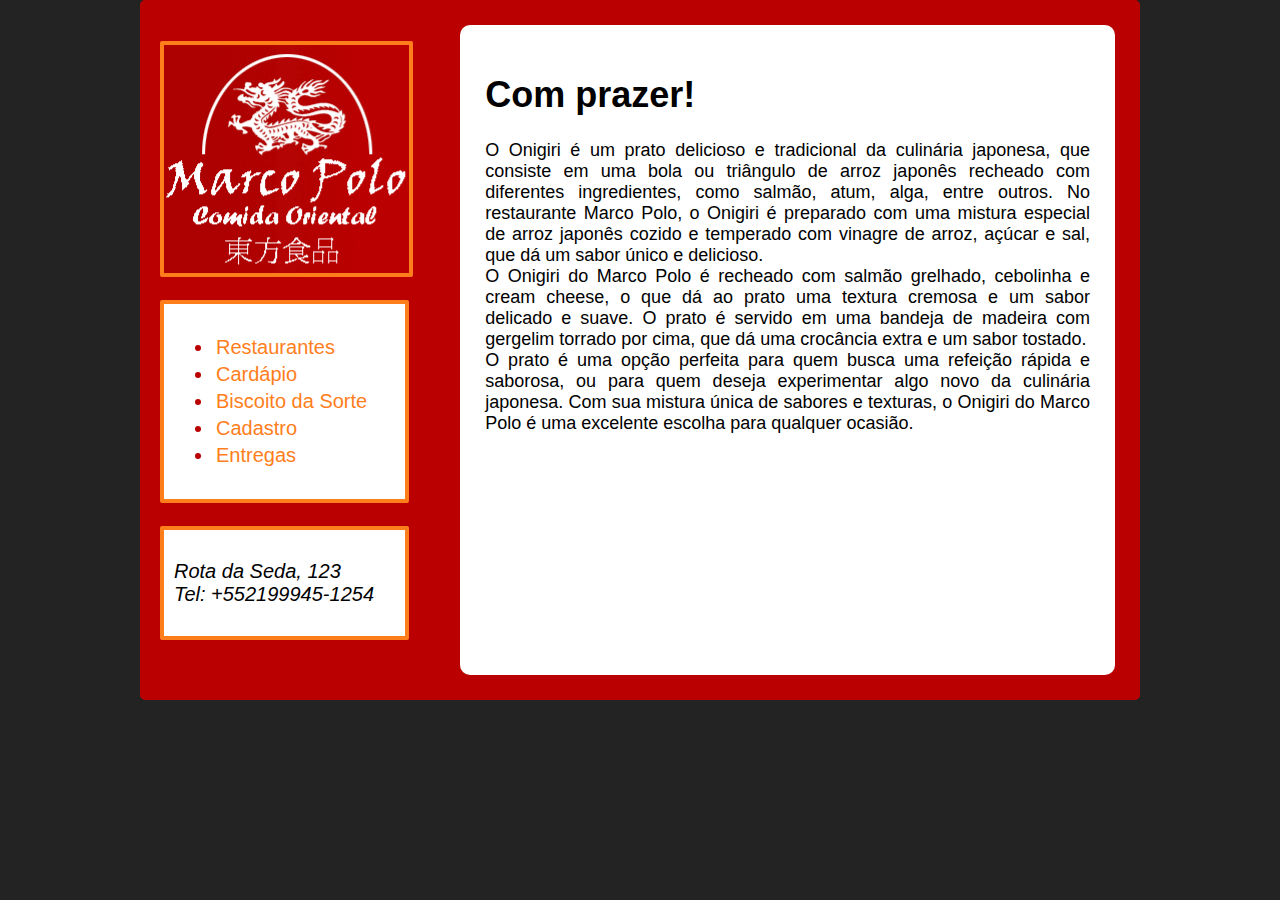
==== index.html @ 8e562f53 "Initial commit" ====
<!DOCTYPE html>
<html lang="pt-br">
<head>
    <meta charset="UTF-8">
    <meta http-equiv="X-UA-Compatible" content="IE=edge">
    <meta name="viewport" content="width=device-width, initial-scale=1.0">
    <title>Ying Yang Food's</title>
    <link rel="stylesheet" href="style.css">
</head>
<body>

<div class="centro">

    <nav>
        
        <picture> <img src="imagem/logo.PNG" alt=""></picture>
            
                 <br>
            
            <div class="menu">
            <ul>
            
                <li><a href="restaurantes.html">Restaurantes</a></li>
                <li><a href="cardapio.html">Cardápio</a></li>
                <li><a href="biscoito.htm">Biscoito da Sorte</a></li>
                <li><a href="cadastro.html">Cadastro</a></li>
                <li><a href="entregas.html">Entregas</a></li>
            </ul>
            </div>
            <br>
    <div class="ender"> <address>
        <p>Rota da Seda, 123 <br>
        Tel: +552199945-1254 <br>
        <!--<a href="#">contato@marcopolofood.com.br</a></p>-->

    </address></div>
               
    </nav> 

    <main class="apres">
           
        <h1>Com prazer!</h1>

        <p >

            O Onigiri é um prato delicioso e tradicional da culinária japonesa, que consiste em uma bola ou triângulo de arroz japonês recheado com diferentes ingredientes, como salmão, atum, alga, entre outros. No restaurante Marco Polo, o Onigiri é preparado com uma mistura especial de arroz japonês cozido e temperado com vinagre de arroz, açúcar e sal, que dá um sabor único e delicioso.
            <br>
            O Onigiri do Marco Polo é recheado com salmão grelhado, cebolinha e cream cheese, o que dá ao prato uma textura cremosa e um sabor delicado e suave. O prato é servido em uma bandeja de madeira com gergelim torrado por cima, que dá uma crocância extra e um sabor tostado.
            <br>
            O prato é uma opção perfeita para quem busca uma refeição rápida e saborosa, ou para quem deseja experimentar algo novo da culinária japonesa. Com sua mistura única de sabores e texturas, o Onigiri do Marco Polo é uma excelente escolha para qualquer ocasião.</p>
    </main>
</div>   
</body>
</html>
---- style.css ----
@charset "utf-8";
*{}

body {background: rgb(36, 35, 35); font: normal 15pt arial; margin: 0; padding: 0; }

.centro {
    display: flex;
    height: 700px;
    margin: auto;
    background-color: #BA0000;
    min-width: 300px;
    max-width: 1000px;
    border-radius: 5px;
}
nav { 
    
    padding-top: 1px;
    width: 305px;
    height: 700px;
    
    
}

picture > img {
    display: block;
    margin-top: 40px;
    padding: 4px;
    margin-left: 20px;
    background-color: #ff7e1c; 
    border-radius: 2px;
}



.menu {
    
    background-color:white;
    width: 75%;
    padding: 10PX;
    margin-left: 20px;
    border: 4px #ff7e1c solid;
    border-radius: 2px;
}

.ender {
    
    background-color:white;
    width: 75%;
    padding: 10PX;
    margin-left: 20px;
    border: 4px #ff7e1c solid;
    border-radius: 2px;
}
.ender > address > p > a {width: 200px;}
.menu > ul{
    list-style:disc;
    color: #BA0000;
  
}

li {padding: 2px;}

li > a {
   
    list-style-type: circle;
    color: #ff7e1c;
    text-decoration: none;
}

li > a:visited {color:#ff7e1c; text-decoration: underline;}
li > a:hover {text-decoration: underline;}

.apres {
    font: normal 18px arial;
   margin: 25px;
    width: 100%;
    
    background-color: #ffffff;

    padding: 25px;
    border-radius: 10px;
    text-align: justify;
    width: 625px;
    height: 600px;
    color: black;

}
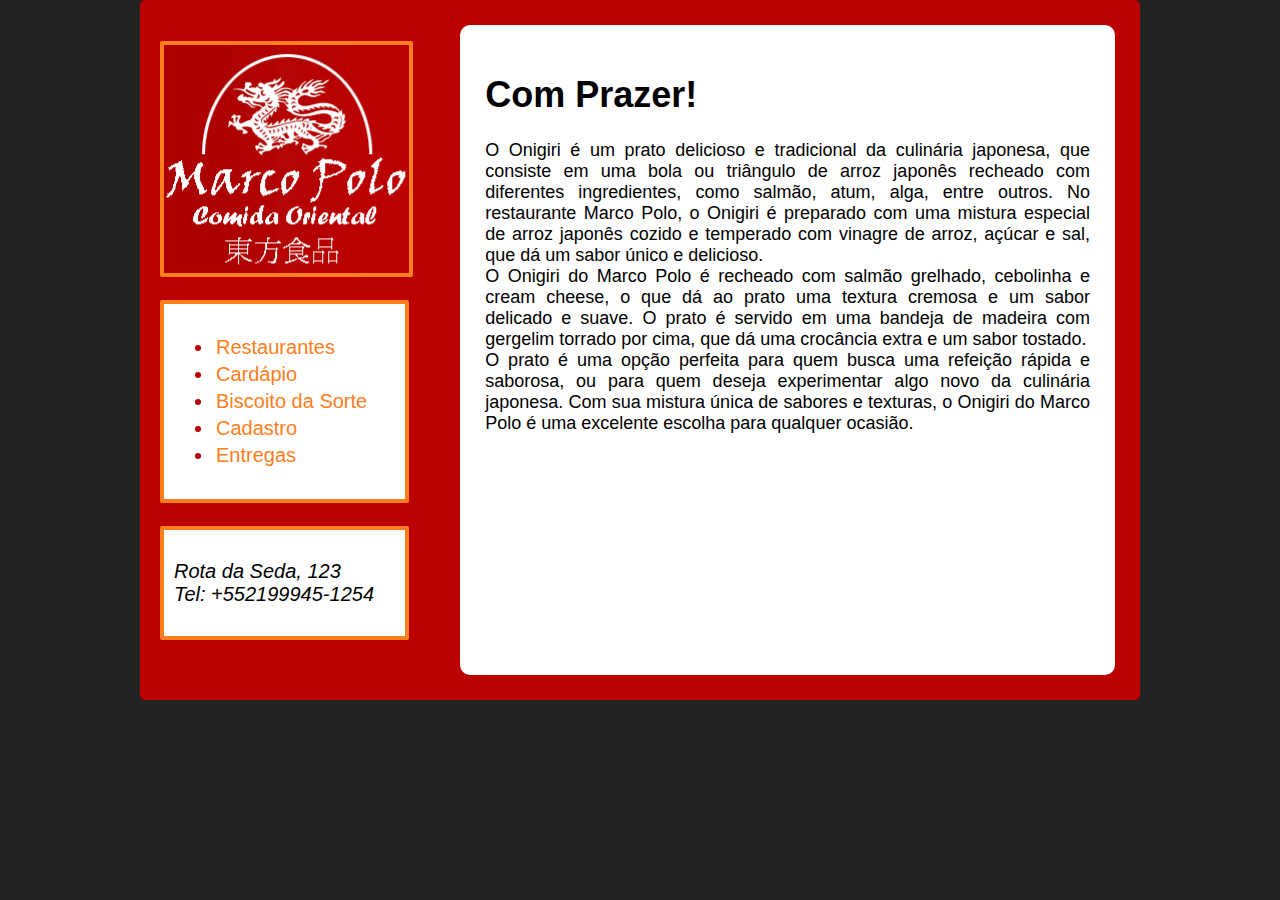
==== commit bf1ca076: "att" ====
--- a/index.html
+++ b/index.html
@@ -39,7 +39,7 @@
 
     <main class="apres">
            
-        <h1>Com prazer!</h1>
+        <h1>Com Prazer!</h1>
 
         <p >
 
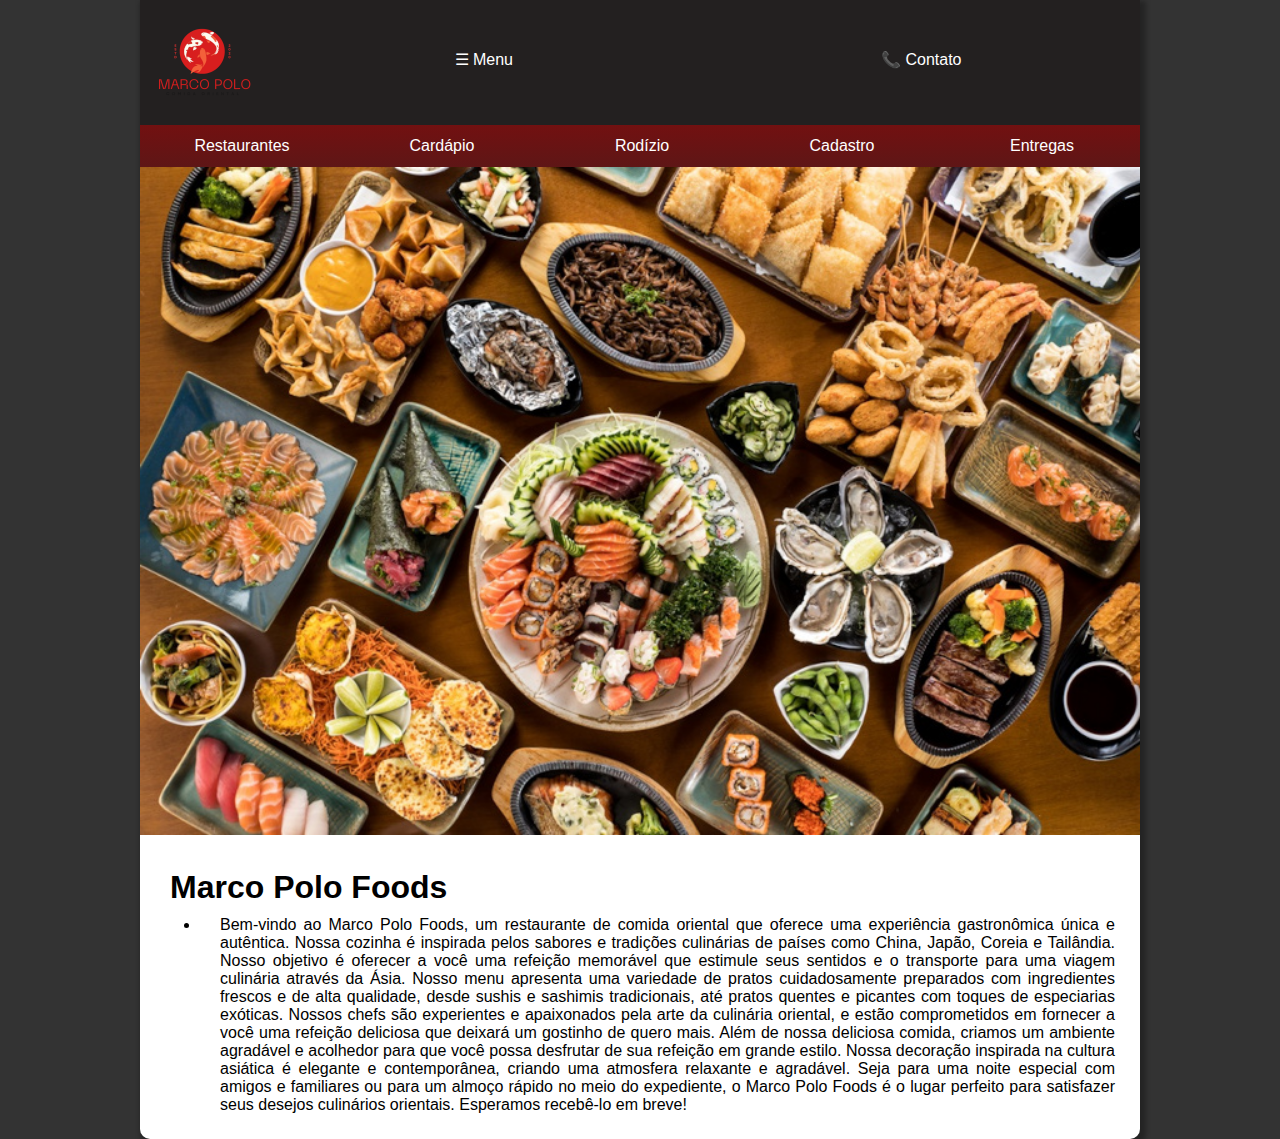
==== commit 21c0665f: "att" ====
--- a/index.html
+++ b/index.html
@@ -4,51 +4,89 @@
     <meta charset="UTF-8">
     <meta http-equiv="X-UA-Compatible" content="IE=edge">
     <meta name="viewport" content="width=device-width, initial-scale=1.0">
-    <title>Ying Yang Food's</title>
+    <title>Marco Polo Foods</title>
     <link rel="stylesheet" href="style.css">
+
 </head>
+
 <body>
 
-<div class="centro">
+    <main>
+    <header>
+        <nav>
+            <div class="logosup"><img src="imagem/4.png" alt=""></div>
+                    <div class="menulist">
 
-    <nav>
+                        
+
+                       <p id="men">☰ Menu</p><br>
+                       <!-- <ul>
+                           <li><a href="#">Quem Somos?</a><br></li>
+                            <li><a href="#">Objetivo</a><br></li>
+                            <li><a href="#">História</a><br></li>
+                            <li><a href="#">Acervo</a></li>
         
-        <picture> <img src="imagem/logo.PNG" alt=""></picture>
+                        </ul>-->
+        
+                    </div>
+        
+                        <div class="contatolist">
+                            <p id="cont">📞 Contato</p><br>
+                          <!--  <address> Rua da Seda, 123 <br> Telefone:(21)9945-1254 <br>
+                            <a href="#">contato@marcopolofood.com.br</a></address>
+                        </div>-->
+        </nav>
+         
+        <ul class="menusup">
+            <li><a href="#">Restaurantes</a></li>
+            <li><a href="#">Cardápio</a></li>
+            <li><a href="#">Rodízio</a></li>
+            <li>Cadastro</li>
+            <li><a href="#">Entregas</a> </li>
+        </ul>
+        
+    </header>
+
+            <picture>
+                <source media="(max-width: 800px)" srcset="imagens/comida-japonesa-pq.jpg">
+               <img src="imagem/Imagens Originais/comida-japonesa.jpg" alt="" >
+            </picture>
+        
+
+       
+
+
+
+    <article>
+
+        <ul>
             
-                 <br>
-            
-            <div class="menu">
-            <ul>
-            
-                <li><a href="restaurantes.html">Restaurantes</a></li>
-                <li><a href="cardapio.html">Cardápio</a></li>
-                <li><a href="biscoito.htm">Biscoito da Sorte</a></li>
-                <li><a href="cadastro.html">Cadastro</a></li>
-                <li><a href="entregas.html">Entregas</a></li>
-            </ul>
-            </div>
-            <br>
-    <div class="ender"> <address>
-        <p>Rota da Seda, 123 <br>
-        Tel: +552199945-1254 <br>
-        <!--<a href="#">contato@marcopolofood.com.br</a></p>-->
+     <section>
+        <h1>Marco Polo Foods</h1> 
+         <li>
+         
+             <p>
+                Bem-vindo ao Marco Polo Foods, um restaurante de comida oriental que oferece uma experiência gastronômica única e autêntica. Nossa cozinha é inspirada pelos sabores e tradições culinárias de países como China, Japão, Coreia e Tailândia. Nosso objetivo é oferecer a você uma refeição memorável que estimule seus sentidos e o transporte para uma viagem culinária através da Ásia.
+                
+                Nosso menu apresenta uma variedade de pratos cuidadosamente preparados com ingredientes frescos e de alta qualidade, desde sushis e sashimis tradicionais, até pratos quentes e picantes com toques de especiarias exóticas. Nossos chefs são experientes e apaixonados pela arte da culinária oriental, e estão comprometidos em fornecer a você uma refeição deliciosa que deixará um gostinho de quero mais.
+                
+                Além de nossa deliciosa comida, criamos um ambiente agradável e acolhedor para que você possa desfrutar de sua refeição em grande estilo. Nossa decoração inspirada na cultura asiática é elegante e contemporânea, criando uma atmosfera relaxante e agradável. Seja para uma noite especial com amigos e familiares ou para um almoço rápido no meio do expediente, o Marco Polo Foods é o lugar perfeito para satisfazer seus desejos culinários orientais. Esperamos recebê-lo em breve!</p>
+         </li>
+         
+     </section>
+    </ul>
+        
+    </article>
+    
+        
 
-    </address></div>
-               
-    </nav> 
+   
 
-    <main class="apres">
-           
-        <h1>Com Prazer!</h1>
 
-        <p >
+     
+</main>
 
-            O Onigiri é um prato delicioso e tradicional da culinária japonesa, que consiste em uma bola ou triângulo de arroz japonês recheado com diferentes ingredientes, como salmão, atum, alga, entre outros. No restaurante Marco Polo, o Onigiri é preparado com uma mistura especial de arroz japonês cozido e temperado com vinagre de arroz, açúcar e sal, que dá um sabor único e delicioso.
-            <br>
-            O Onigiri do Marco Polo é recheado com salmão grelhado, cebolinha e cream cheese, o que dá ao prato uma textura cremosa e um sabor delicado e suave. O prato é servido em uma bandeja de madeira com gergelim torrado por cima, que dá uma crocância extra e um sabor tostado.
-            <br>
-            O prato é uma opção perfeita para quem busca uma refeição rápida e saborosa, ou para quem deseja experimentar algo novo da culinária japonesa. Com sua mistura única de sabores e texturas, o Onigiri do Marco Polo é uma excelente escolha para qualquer ocasião.</p>
-    </main>
-</div>   
+ 
+
 </body>
 </html>--- a/style.css
+++ b/style.css
@@ -1,88 +1,155 @@
 @charset "utf-8";
-*{}
 
-body {background: rgb(36, 35, 35); font: normal 15pt arial; margin: 0; padding: 0; }
 
-.centro {
-    display: flex;
-    height: 700px;
-    margin: auto;
-    background-color: #BA0000;
-    min-width: 300px;
-    max-width: 1000px;
-    border-radius: 5px;
+
+
+
+
+* {
+    margin: 0px;
+   padding: 0px;   
+    }
+
+body {
+    background-color: #333;
+    font-family: Arial, Helvetica, sans-serif; 
+    }
+
+
+   
+ 
+
+    nav {
+        min-width: 300px;
+        max-width: 1000px;
+        background-color: #232020;
+        color: white;
+        display: flex;
+        height: 125px;
+       
+        margin: auto;
+        }
+    .menusup {width: 100%; display: flex; color: white;  padding: 2px; list-style: none;}
+
+    .menusup > li {width: 100%; padding: 5px; border-radius: 2px;}
+
+    
+
+
+        header {
+            min-height: 150px;
+            min-width: 300px;
+            max-width: 1000px;
+            margin: auto;
+            background-image: linear-gradient(to Bottom, #AF0001, #5e1616); 
+            
+        }
+
+        header > h1 {
+            
+            text-align: center;
+            margin-top: 40px;
+            font-family: Arial, Helvetica, sans-serif;
+            text-align: center;
+            color: white;
+            text-shadow: -2px 3px 4px rgba(0, 0, 0, 0.452);
+            margin-bottom: 0px;
+            
+     }
+
+     header > p {
+        padding-top: 15px;
+        padding-bottom: 40px;
+        font-size: 24px;    
+        font-family: Arial, Helvetica, sans-serif;
+        
+        text-align: center;
+        color: white;
+        text-shadow: -2px 3px 4px rgba(0, 0, 0, 0.452);
+    }
+    
+
+ article {
+    text-align: justify;
+    padding: 20px;   
 }
-nav { 
-    
-    padding-top: 1px;
-    width: 305px;
-    height: 700px;
-    
+
+section > h1 {margin: 10px;}
+section > li {margin-left: 40px;}
+
+
+
+.menulist {
+    padding-top: 50px;
+    border-radius: 10px;
+    width: 50%;
+}
+
+.menulist:hover {background-color: #333;}
+
+.menulist > ul {
+    list-style: none;
+    margin-top: 25px;
+    display: none; 
+    padding: 10px;
+    border-radius: 10px;
+
+    background-color: #232020
+}
+.menulist:hover > ul {display: flex;}
+
+li  {margin: 5px 5px; padding-left: 20px;}
+
+Li > a {
+    color: white;
+    text-decoration: none;
+}
+a:hover {text-decoration: underline;}
+
+
+.contatolist {
+    border-radius: 10px;
+    padding-top: 50px;
+    width: 50%;
     
 }
 
-picture > img {
-    display: block;
-    margin-top: 40px;
-    padding: 4px;
-    margin-left: 20px;
-    background-color: #ff7e1c; 
-    border-radius: 2px;
+.contatolist:hover {background-color: #333;}
+
+.contatolist > address {
+    display: none;
+  margin-top: 25px;
+    display: none; 
+    padding: 10px;
+    border-radius: 10px;
+
+    background-color: #232020}
+
+
+.contatolist:hover > address{background-color: #232020; display: block;}
+
+
+
+
+
+main {
+    min-width: 300px;
+    max-width: 1000px;
+    text-align: center;
+    box-shadow: 3px 4px 5px 3px rgba(0, 0, 0, 0.3);;
+    margin: auto;
+    background-color: #ffffff;
+    border-bottom-left-radius: 10px; 
+    border-bottom-right-radius: 10px; 
+}
+
+picture >img {width:100%; margin: 0px; padding: 0px;}
+
+
+
 }
 
 
 
-.menu {
-    
-    background-color:white;
-    width: 75%;
-    padding: 10PX;
-    margin-left: 20px;
-    border: 4px #ff7e1c solid;
-    border-radius: 2px;
-}
 
-.ender {
-    
-    background-color:white;
-    width: 75%;
-    padding: 10PX;
-    margin-left: 20px;
-    border: 4px #ff7e1c solid;
-    border-radius: 2px;
-}
-.ender > address > p > a {width: 200px;}
-.menu > ul{
-    list-style:disc;
-    color: #BA0000;
-  
-}
 
-li {padding: 2px;}
-
-li > a {
-   
-    list-style-type: circle;
-    color: #ff7e1c;
-    text-decoration: none;
-}
-
-li > a:visited {color:#ff7e1c; text-decoration: underline;}
-li > a:hover {text-decoration: underline;}
-
-.apres {
-    font: normal 18px arial;
-   margin: 25px;
-    width: 100%;
-    
-    background-color: #ffffff;
-
-    padding: 25px;
-    border-radius: 10px;
-    text-align: justify;
-    width: 625px;
-    height: 600px;
-    color: black;
-
-}
-    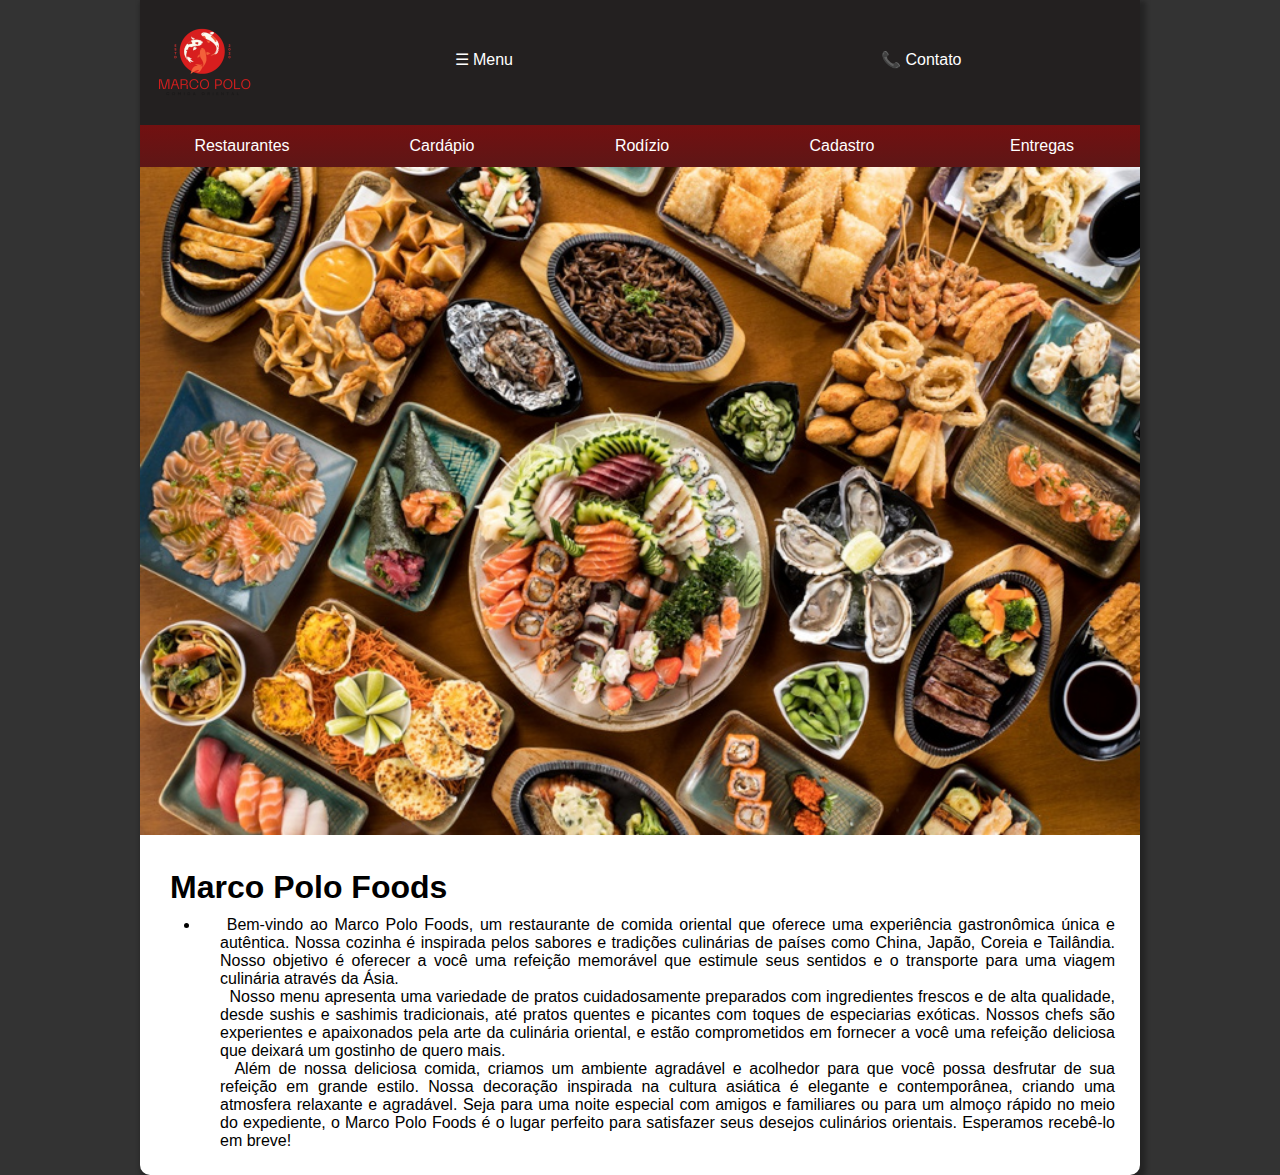
==== commit 0055bb73: "att" ====
--- a/index.html
+++ b/index.html
@@ -20,7 +20,7 @@
                         
 
                        <p id="men">☰ Menu</p><br>
-                       <!-- <ul>
+                        <!-- <ul>
                            <li><a href="#">Quem Somos?</a><br></li>
                             <li><a href="#">Objetivo</a><br></li>
                             <li><a href="#">História</a><br></li>
@@ -32,9 +32,9 @@
         
                         <div class="contatolist">
                             <p id="cont">📞 Contato</p><br>
-                          <!--  <address> Rua da Seda, 123 <br> Telefone:(21)9945-1254 <br>
-                            <a href="#">contato@marcopolofood.com.br</a></address>
-                        </div>-->
+                          <!--<address> Rua da Seda, 123 <br> Telefone:(21)9945-1254 <br>
+                            <a href="#">contato@marcopolofood.com.br</a></address>-->
+                        </div>
         </nav>
          
         <ul class="menusup">
@@ -48,7 +48,7 @@
     </header>
 
             <picture>
-                <source media="(max-width: 800px)" srcset="imagens/comida-japonesa-pq.jpg">
+                <source media="(max-width: 800px)" srcset="imagem/comida-japonesa-pq.jpg">
                <img src="imagem/Imagens Originais/comida-japonesa.jpg" alt="" >
             </picture>
         
@@ -66,11 +66,11 @@
          <li>
          
              <p>
-                Bem-vindo ao Marco Polo Foods, um restaurante de comida oriental que oferece uma experiência gastronômica única e autêntica. Nossa cozinha é inspirada pelos sabores e tradições culinárias de países como China, Japão, Coreia e Tailândia. Nosso objetivo é oferecer a você uma refeição memorável que estimule seus sentidos e o transporte para uma viagem culinária através da Ásia.
+                &nbsp;Bem-vindo ao Marco Polo Foods, um restaurante de comida oriental que oferece uma experiência gastronômica única e autêntica. Nossa cozinha é inspirada pelos sabores e tradições culinárias de países como China, Japão, Coreia e Tailândia. Nosso objetivo é oferecer a você uma refeição memorável que estimule seus sentidos e o transporte para uma viagem culinária através da Ásia. <br>
                 
-                Nosso menu apresenta uma variedade de pratos cuidadosamente preparados com ingredientes frescos e de alta qualidade, desde sushis e sashimis tradicionais, até pratos quentes e picantes com toques de especiarias exóticas. Nossos chefs são experientes e apaixonados pela arte da culinária oriental, e estão comprometidos em fornecer a você uma refeição deliciosa que deixará um gostinho de quero mais.
+                &nbsp; Nosso menu apresenta uma variedade de pratos cuidadosamente preparados com ingredientes frescos e de alta qualidade, desde sushis e sashimis tradicionais, até pratos quentes e picantes com toques de especiarias exóticas. Nossos chefs são experientes e apaixonados pela arte da culinária oriental, e estão comprometidos em fornecer a você uma refeição deliciosa que deixará um gostinho de quero mais. <br>
                 
-                Além de nossa deliciosa comida, criamos um ambiente agradável e acolhedor para que você possa desfrutar de sua refeição em grande estilo. Nossa decoração inspirada na cultura asiática é elegante e contemporânea, criando uma atmosfera relaxante e agradável. Seja para uma noite especial com amigos e familiares ou para um almoço rápido no meio do expediente, o Marco Polo Foods é o lugar perfeito para satisfazer seus desejos culinários orientais. Esperamos recebê-lo em breve!</p>
+                &nbsp; Além de nossa deliciosa comida, criamos um ambiente agradável e acolhedor para que você possa desfrutar de sua refeição em grande estilo. Nossa decoração inspirada na cultura asiática é elegante e contemporânea, criando uma atmosfera relaxante e agradável. Seja para uma noite especial com amigos e familiares ou para um almoço rápido no meio do expediente, o Marco Polo Foods é o lugar perfeito para satisfazer seus desejos culinários orientais. Esperamos recebê-lo em breve!</p>
          </li>
          
      </section>
--- a/style.css
+++ b/style.css
@@ -29,7 +29,9 @@
        
         margin: auto;
         }
-    .menusup {width: 100%; display: flex; color: white;  padding: 2px; list-style: none;}
+        
+    .menusup {width: 100%; display: flex; color: white;  padding: 2px; list-style: none;  min-width: 300px;
+        max-width: 1000px;}
 
     .menusup > li {width: 100%; padding: 5px; border-radius: 2px;}
 
@@ -147,7 +149,6 @@
 
 
 
-}
 
 
 
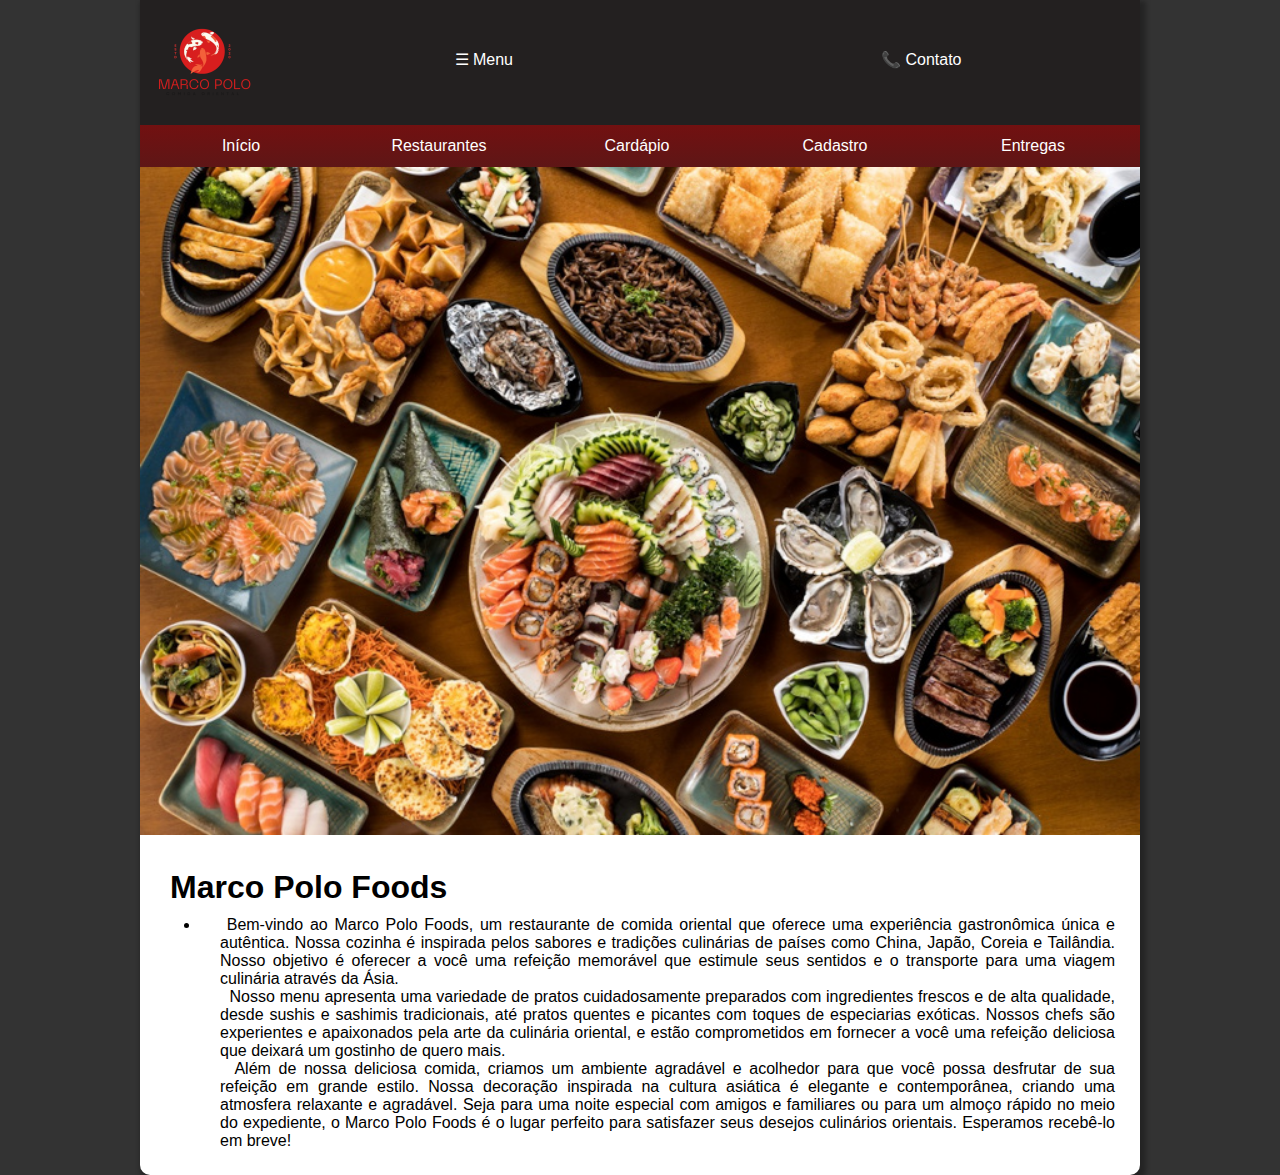
==== commit f343d46f: "att" ====
--- a/index.html
+++ b/index.html
@@ -12,40 +12,33 @@
 <body>
 
     <main>
-    <header>
-        <nav>
-            <div class="logosup"><img src="imagem/4.png" alt=""></div>
+        <header>
+            <nav>
+                <div class="logosup"><img src="imagem/4.png" alt=""></div>
                     <div class="menulist">
 
                         
 
                        <p id="men">☰ Menu</p><br>
-                        <!-- <ul>
-                           <li><a href="#">Quem Somos?</a><br></li>
-                            <li><a href="#">Objetivo</a><br></li>
-                            <li><a href="#">História</a><br></li>
-                            <li><a href="#">Acervo</a></li>
-        
-                        </ul>-->
+                        
         
                     </div>
         
-                        <div class="contatolist">
+                    <div class="contatolist">
                             <p id="cont">📞 Contato</p><br>
-                          <!--<address> Rua da Seda, 123 <br> Telefone:(21)9945-1254 <br>
-                            <a href="#">contato@marcopolofood.com.br</a></address>-->
-                        </div>
-        </nav>
+                    
+                    </div>
+            </nav>
          
         <ul class="menusup">
+            <li><a href="index.html">Início</a></li>
             <li><a href="#">Restaurantes</a></li>
-            <li><a href="#">Cardápio</a></li>
-            <li><a href="#">Rodízio</a></li>
-            <li>Cadastro</li>
+            <li><a href="cardapio.html">Cardápio</a></li>
+            <li><a href="">Cadastro</a></li>
             <li><a href="#">Entregas</a> </li>
         </ul>
         
-    </header>
+         </header>
 
             <picture>
                 <source media="(max-width: 800px)" srcset="imagem/comida-japonesa-pq.jpg">
@@ -57,7 +50,7 @@
 
 
 
-    <article>
+<article>
 
         <ul>
             
@@ -75,16 +68,10 @@
          
      </section>
     </ul>
-        
-    </article>
+</article>
     
-        
-
-   
-
-
      
-</main>
+    </main>
 
  
 
--- a/style.css
+++ b/style.css
@@ -1,9 +1,6 @@
 @charset "utf-8";
 
-
-
-
-
+/*Início da Tela de início*/
 
 * {
     margin: 0px;
@@ -15,10 +12,6 @@
     font-family: Arial, Helvetica, sans-serif; 
     }
 
-
-   
- 
-
     nav {
         min-width: 300px;
         max-width: 1000px;
@@ -26,11 +19,16 @@
         color: white;
         display: flex;
         height: 125px;
-       
         margin: auto;
         }
         
-    .menusup {width: 100%; display: flex; color: white;  padding: 2px; list-style: none;  min-width: 300px;
+    .menusup {
+        width: 99%; 
+        display: flex; 
+        color: white;  
+        padding: 2px; 
+        list-style: none;  
+        min-width: 300px;
         max-width: 1000px;}
 
     .menusup > li {width: 100%; padding: 5px; border-radius: 2px;}
@@ -39,16 +37,17 @@
 
 
         header {
+            width: 100%;
             min-height: 150px;
             min-width: 300px;
             max-width: 1000px;
             margin: auto;
             background-image: linear-gradient(to Bottom, #AF0001, #5e1616); 
             
-        }
+                    }
 
         header > h1 {
-            
+       
             text-align: center;
             margin-top: 40px;
             font-family: Arial, Helvetica, sans-serif;
@@ -57,18 +56,17 @@
             text-shadow: -2px 3px 4px rgba(0, 0, 0, 0.452);
             margin-bottom: 0px;
             
-     }
+                    }
 
      header > p {
         padding-top: 15px;
         padding-bottom: 40px;
         font-size: 24px;    
         font-family: Arial, Helvetica, sans-serif;
-        
         text-align: center;
         color: white;
         text-shadow: -2px 3px 4px rgba(0, 0, 0, 0.452);
-    }
+                 }
     
 
  article {
@@ -89,50 +87,24 @@
 
 .menulist:hover {background-color: #333;}
 
-.menulist > ul {
-    list-style: none;
-    margin-top: 25px;
-    display: none; 
-    padding: 10px;
-    border-radius: 10px;
 
-    background-color: #232020
-}
 .menulist:hover > ul {display: flex;}
 
 li  {margin: 5px 5px; padding-left: 20px;}
 
-Li > a {
-    color: white;
-    text-decoration: none;
-}
+Li > a {color: white; text-decoration: none;}
+
 a:hover {text-decoration: underline;}
-
 
 .contatolist {
     border-radius: 10px;
     padding-top: 50px;
-    width: 50%;
-    
-}
+    width: 50%; 
+                }
 
 .contatolist:hover {background-color: #333;}
 
-.contatolist > address {
-    display: none;
-  margin-top: 25px;
-    display: none; 
-    padding: 10px;
-    border-radius: 10px;
-
-    background-color: #232020}
-
-
 .contatolist:hover > address{background-color: #232020; display: block;}
-
-
-
-
 
 main {
     min-width: 300px;
@@ -145,7 +117,43 @@
     border-bottom-right-radius: 10px; 
 }
 
-picture >img {width:100%; margin: 0px; padding: 0px;}
+picture >img {width:100%; 
+    margin: 0px; 
+    padding: 0px;  
+    min-width: 300px;
+    max-width: 1000px;
+            }
+
+/*Final Tela de Início*/
+
+/*Cardápio*/
+
+.card {margin-top: 50px; margin-bottom: 30px;}
+.card > h1 {color: #AF0001; ;}
+
+
+.subtitulo {width: 600px; padding-top: 5px; font-style: italic; font: normal 8pt arial; margin: auto;}
+
+.cardapio {display:flex; min-width: 300px;
+    max-width: 1000px;}
+
+.opcoescard {
+    min-width: 300px;
+    max-width: 1000px;
+    color: white;
+    border-radius: 10px;
+    margin: auto;
+    background-color: #333; 
+    width:800px; 
+    height: 450px;
+    margin-top: 40px;
+    margin-bottom: 20px;
+}
+
+.opcoescard > h1 {margin-top: 30px;}
+.opcoescard > p {padding: 20px 25px 10px 25px; text-align: justify; font: normal 11pt arial;}
+.opcoescard > p > img {margin-top: 30px; margin-left: 15px;}
+.opcoescard > img { float: left; padding: 10px; border: white 8px solid; border-radius: 2px; margin: 20px; display: flex;}
 
 
 
@@ -153,4 +161,3 @@
 
 
 
-
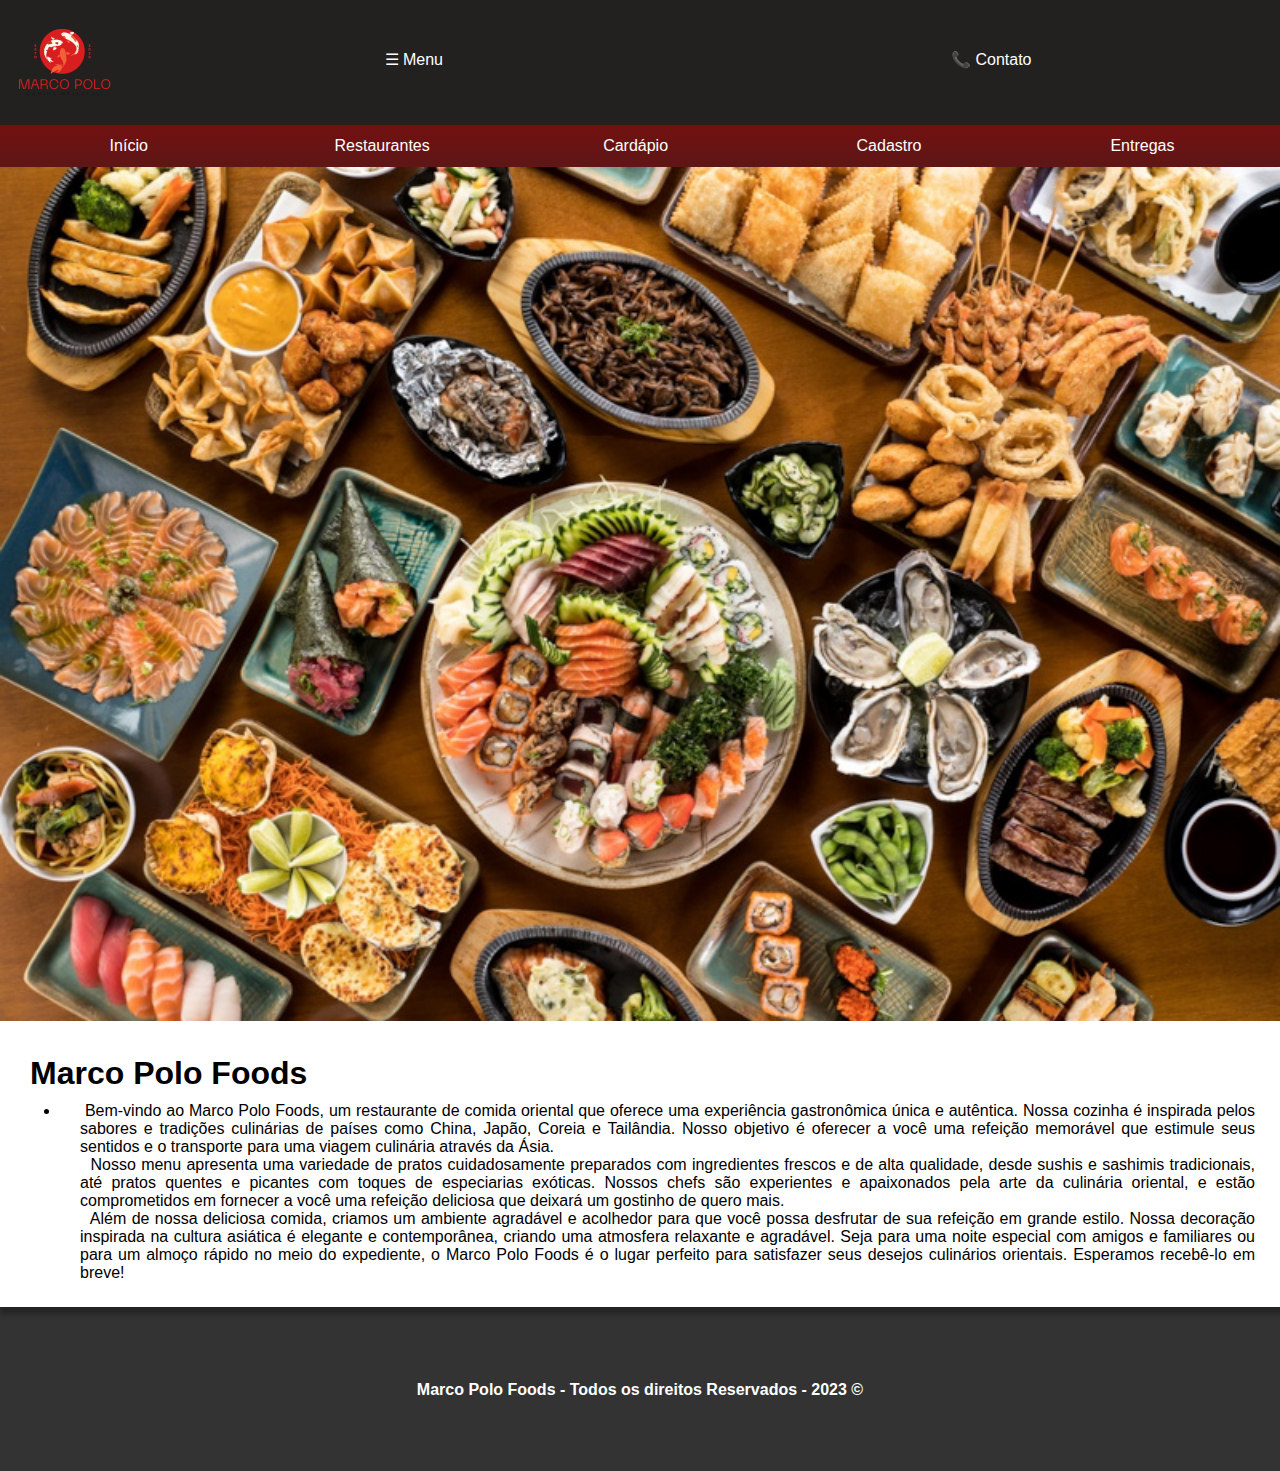
==== commit 32606883: "at" ====
--- a/index.html
+++ b/index.html
@@ -73,7 +73,11 @@
      
     </main>
 
- 
+    <footer>
+    
+       <h1>Marco Polo Foods - Todos os direitos Reservados - 2023 ©</h1>
+    
+    </footer>
 
 </body>
 </html>--- a/style.css
+++ b/style.css
@@ -14,7 +14,7 @@
 
     nav {
         min-width: 300px;
-        max-width: 1000px;
+        max-width:  100%;
         background-color: #232020;
         color: white;
         display: flex;
@@ -29,7 +29,7 @@
         padding: 2px; 
         list-style: none;  
         min-width: 300px;
-        max-width: 1000px;}
+        max-width:  100%;}
 
     .menusup > li {width: 100%; padding: 5px; border-radius: 2px;}
 
@@ -40,7 +40,7 @@
             width: 100%;
             min-height: 150px;
             min-width: 300px;
-            max-width: 1000px;
+            max-width:  100%;
             margin: auto;
             background-image: linear-gradient(to Bottom, #AF0001, #5e1616); 
             
@@ -108,20 +108,19 @@
 
 main {
     min-width: 300px;
-    max-width: 1000px;
+    max-width:  100%;
     text-align: center;
     box-shadow: 3px 4px 5px 3px rgba(0, 0, 0, 0.3);;
     margin: auto;
     background-color: #ffffff;
-    border-bottom-left-radius: 10px; 
-    border-bottom-right-radius: 10px; 
+
 }
 
 picture >img {width:100%; 
     margin: 0px; 
     padding: 0px;  
     min-width: 300px;
-    max-width: 1000px;
+    max-width:  100%;
             }
 
 /*Final Tela de Início*/
@@ -135,11 +134,11 @@
 .subtitulo {width: 600px; padding-top: 5px; font-style: italic; font: normal 8pt arial; margin: auto;}
 
 .cardapio {display:flex; min-width: 300px;
-    max-width: 1000px;}
+    max-width:  100%;}
 
 .opcoescard {
     min-width: 300px;
-    max-width: 1000px;
+    max-width: 100%;
     color: white;
     border-radius: 10px;
     margin: auto;
@@ -151,7 +150,7 @@
 }
 
 .opcoescard > h1 {margin-top: 30px;}
-.opcoescard > p {padding: 20px 25px 10px 25px; text-align: justify; font: normal 11pt arial;}
+.opcoescard > p {padding: 20px 25px 10px 25px; text-align: ; font: normal 11pt arial;}
 .opcoescard > p > img {margin-top: 30px; margin-left: 15px;}
 .opcoescard > img { float: left; padding: 10px; border: white 8px solid; border-radius: 2px; margin: 20px; display: flex;}
 
@@ -161,3 +160,14 @@
 
 
 
+
+footer {
+    margin-top: 5%;
+    text-align: center;
+    font-size: 8px;
+    color: white; 
+    height: 80px; 
+    background-color: #333;
+    padding: 10px;
+}
+
